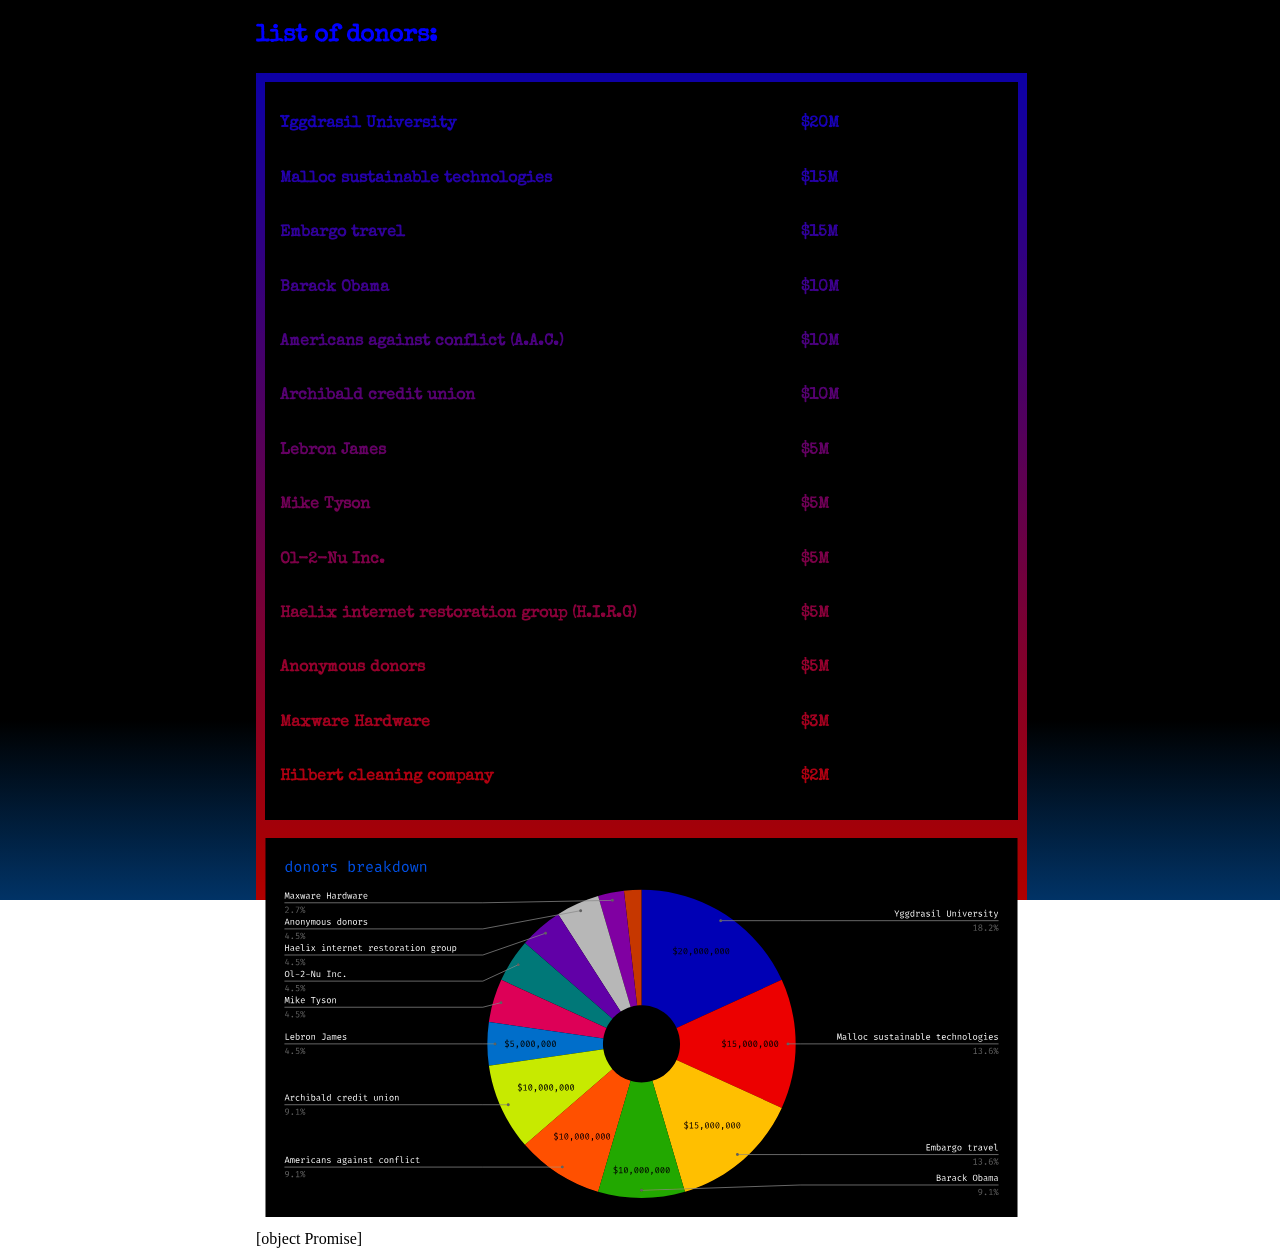
==== donors/index.html @ cf1df51e "added new pages maybe this should be more than 1 commit but honestly who gives a shit" ====
<!DOCTYPE html>
<html lang="en">
<head>
	<meta charset="UTF-8">
	<meta name="viewport" content="width=device-width, initial-scale=1.0">
	<link rel="stylesheet" href="../main.css">
	<link rel="shortcut icon" href="../favicon.png" type="image/png">
	<script type="module" src="../embedder.js"></script>
	<title>valor PAC</title>
</head>
<body>
	<div class="containing-div">
		<h2>list of donors:</h2>
		<div class="border-div">	
			<div class="kv-grid">
				<p>Yggdrasil University</p>                        <p>$20M</p>
				<p>Malloc sustainable technologies</p>             <p>$15M</p>
				<p>Embargo travel</p>                              <p>$15M</p>
				<p>Barack Obama</p>                                <p>$10M</p>
				<p>Americans against conflict (A.A.C.)</p>         <p>$10M</p>
				<p>Archibald credit union</p>                      <p>$10M</p>
				<p>Lebron James</p>                                <p>$5M</p>
				<p>Mike Tyson</p>                                  <p>$5M</p>
				<p>Ol-2-Nu Inc.</p>                                <p>$5M</p>
				<p>Haelix internet restoration group (H.I.R.G)</p> <p>$5M</p>
				<p>Anonymous donors</p>                            <p>$5M</p>
				<p>Maxware Hardware</p>                            <p>$3M</p>
				<p>Hilbert cleaning company</p>                    <p>$2M</p>
			</div>
		</div>
		<div class="short-break"></div>
		<div class="border-div">
			<!-- <iframe seamless frameborder="0" scrolling="no" id="pie-chart" src="https://docs.google.com/spreadsheets/d/e/2PACX-1vSFff-9oDEiaaZ_LU7vYqYioC2mHfbwrdNNq7_P-K_tWluAcfQHzFzkLO2kD-YA_kNdFSGyMLvfOZ1F/pubchart?oid=993266881&amp;format=interactive"></iframe> -->
			<object id="pie-chart" data="donors breakdown.svg" type="image/svg+xml"></object>
		</div>
		<div class="nav"></div>
	</div>
</body>
</html>
---- main.css ----
@import url('https://fonts.googleapis.com/css2?family=Fira+Code:wght@300..700&family=Special+Elite&display=swap');

@font-face {
	font-family: "US-Veteran";
	src: url(./fonts/UsVeteran.otf) format("opentype");
	font-weight: 100;
	font-display: swap;
}

@font-face {
	font-family: "fira-code", fira, monospace;
	src: url(./fonts/FiraCode-Regular.ttf);
}

@font-face {
	font-family: "special-elite";
	src: url(./fonts/SpecialElite-Regular.ttf);
}

:root {
	--blood-red: #990000;
	--deep-blue: #000099;
	--text-grad: linear-gradient(var(--deep-blue),var(--blood-red));
	--std-filter: saturate(120%);
}

html, body {
	min-width: 100%;
	min-height: 100%;
	margin: 0%;
	background-image: linear-gradient(black 80vh,#013366);
	background-repeat: no-repeat;
	background-attachment: fixed;
	background-position: center center;
	display: flex;
	flex-direction: column;
	scrollbar-color: var(--deep-blue) black;
}

.title {
	align-self: center;
	font-family: "US-Veteran", "fira-code", 'Courier New', Courier, monospace;
	font-size: 500%;
}

.containing-div {
	margin-left: 20%;
	margin-right: 20%;
}

p, a, b, h1, h2, h3, h4, h5, h6, pre, li , li::marker {
	color: transparent;
	background-image: var(--text-grad);
	background-repeat: no-repeat;
	background-attachment: fixed;
	background-position: center center;
	background-clip: text;
	text-wrap: wrap;
	font-family: "special-elite",'Courier New', Courier, monospace;
	font-weight: bold;
	filter: var(--std-filter);
	line-height: 1.4;
}

h1, h2, h3, h4, h5, h6 {
	filter: saturate(200%);
}

button {
	max-width: 20vw;
	background-image: var(--text-grad);
	background-repeat: no-repeat;
	background-attachment: fixed;
	background-position: center center;
	color: white;
	font-family: 'Courier New', Courier, monospace;
	border-color: transparent;
	filter: var(--std-filter);
}

a {
	cursor: pointer;
}

.effect-disable {
	margin-left: 20vw;
	color: white;
	font-family: 'Courier New', Courier, monospace;
	text-decoration: underline;
}

.std-img, .std-vid, .border-div {
	width: 98%;
	padding: 1vh;
	background-image: var(--text-grad);
	background-repeat: no-repeat;
	background-attachment: fixed;
	background-position: center center;
	filter: var(--std-filter);
}

.kv-grid {
	display: grid;
	grid-template-columns: repeat(2, auto);
	background-color: black;
	background-image: none;
	padding: 2%;
}

/* .kv-grid > p {
	background-color: black;
	background-image: none;
} */

.indent {
	padding-left: 8vh;
	filter: none;
}

.buffer-div {
	height: 40vh;
}

.svg {
	height: 100vh;
}

.svg-path {
	color: var(--blood-red);
	background-image: var(--text-grad);
}

#pie-chart {
	width: 100%;
}
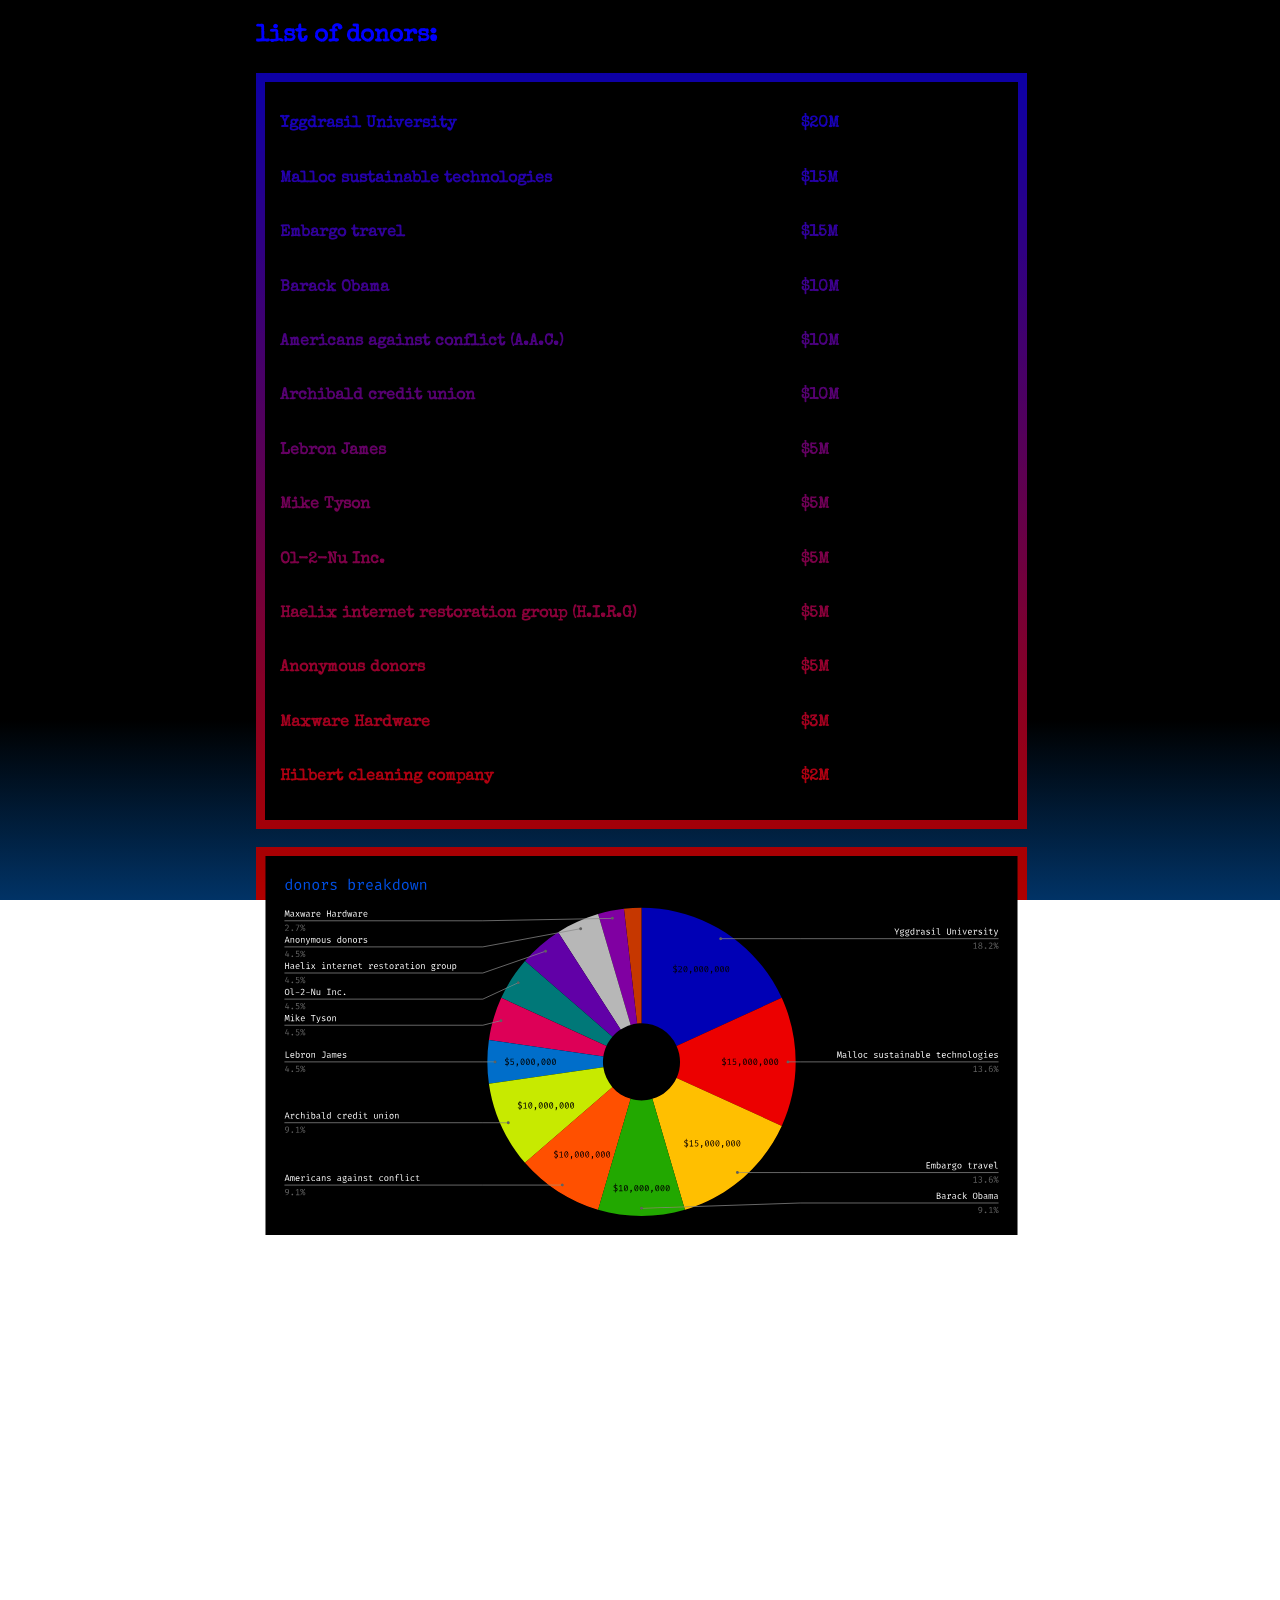
==== commit 703d944a: "improved fomatting" ====
--- a/donors/index.html
+++ b/donors/index.html
@@ -35,5 +35,6 @@
 		</div>
 		<div class="nav"></div>
 	</div>
+	<div class="buffer-div"></div>
 </body>
 </html>
--- a/main.css
+++ b/main.css
@@ -1,5 +1,3 @@
-@import url('https://fonts.googleapis.com/css2?family=Fira+Code:wght@300..700&family=Special+Elite&display=swap');
-
 @font-face {
 	font-family: "US-Veteran";
 	src: url(./fonts/UsVeteran.otf) format("opentype");
@@ -80,6 +78,7 @@
 
 a {
 	cursor: pointer;
+	color: white;
 }
 
 .effect-disable {
@@ -107,11 +106,6 @@
 	padding: 2%;
 }
 
-/* .kv-grid > p {
-	background-color: black;
-	background-image: none;
-} */
-
 .indent {
 	padding-left: 8vh;
 	filter: none;
@@ -119,6 +113,15 @@
 
 .buffer-div {
 	height: 40vh;
+}
+
+.short-break {
+	height: 2vh;
+}
+
+.nav-links {
+	display: flex;
+	flex-direction: column;
 }
 
 .svg {
